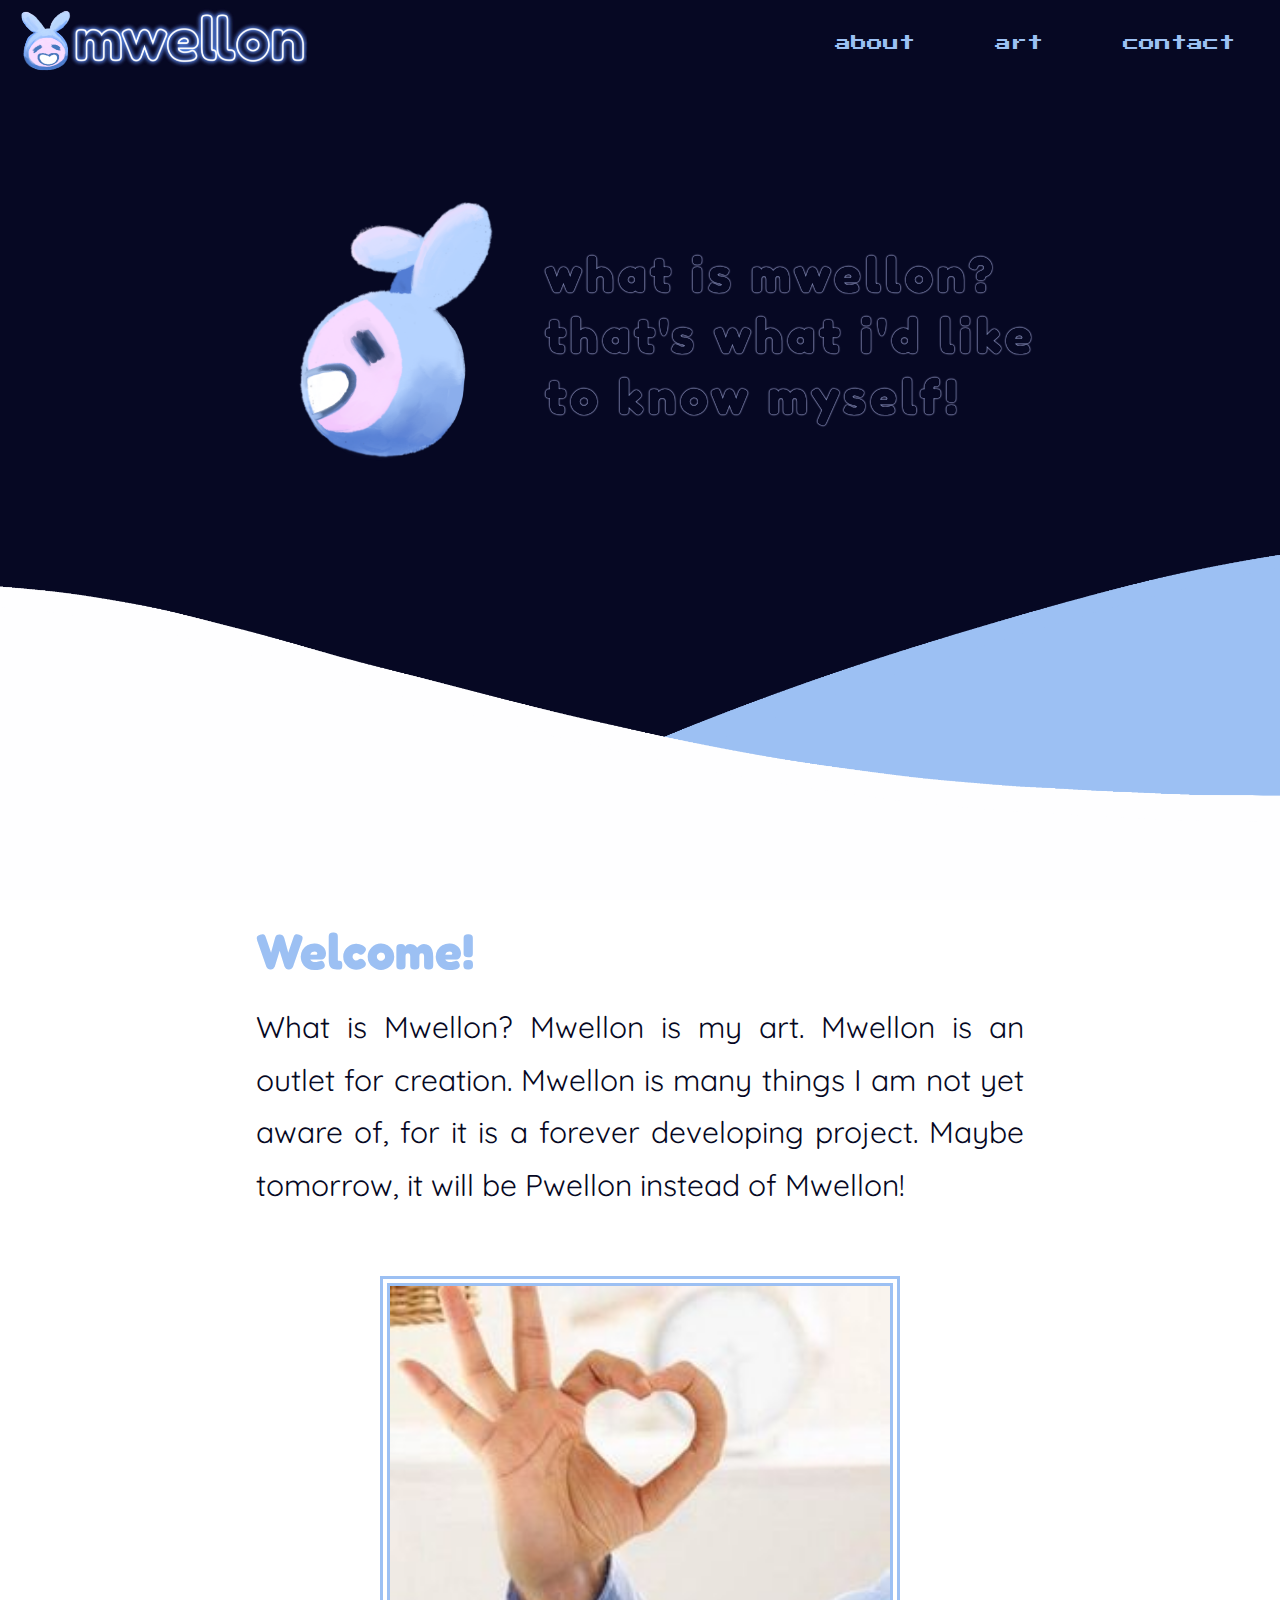
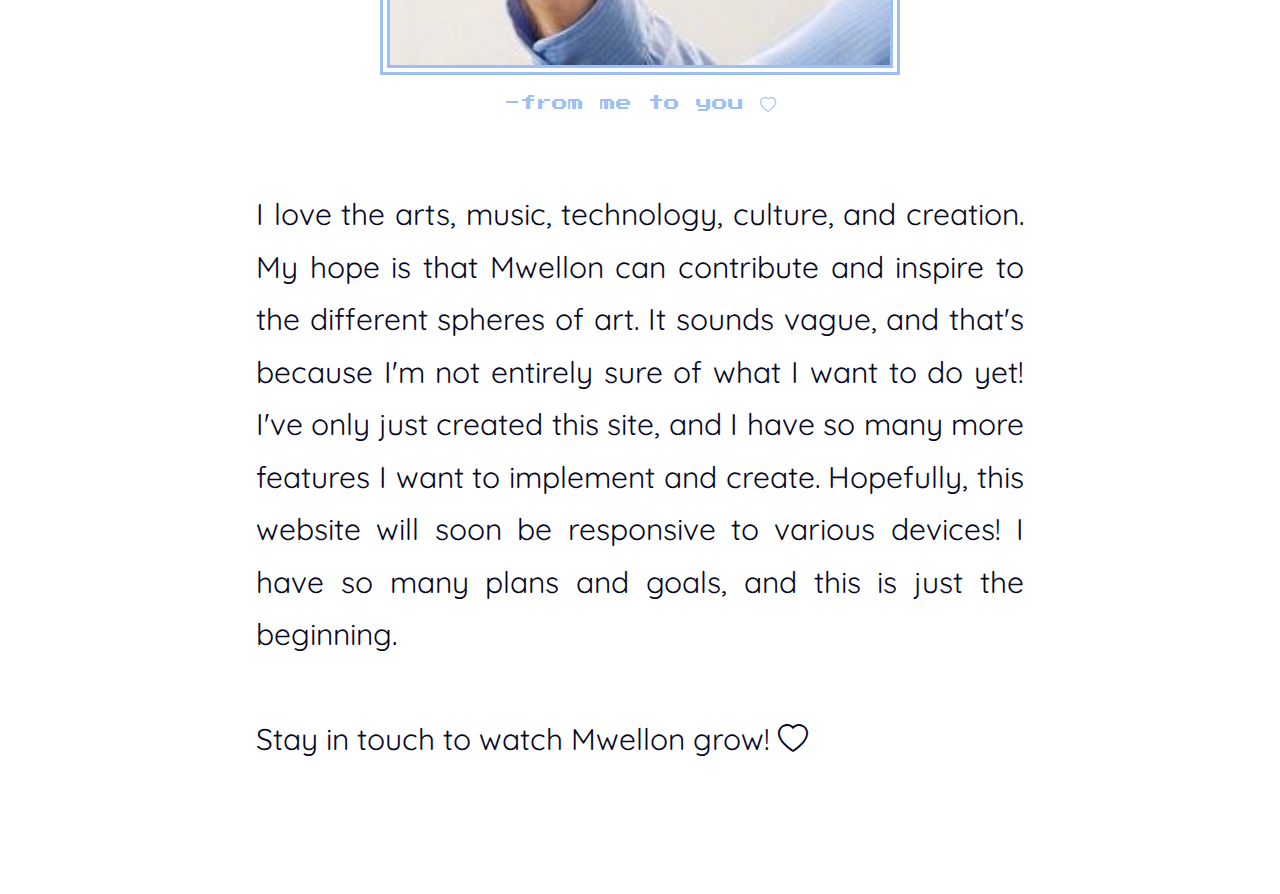
==== index.html @ 2268fbc1 "initial commit" ====
<!DOCTYPE html>
<html lang="en" dir="ltr">

  <head>
    <meta charset="utf-8">
    <!-- make your webpage responsive according to screen size -->
    <meta name="viewport" content="width=device-width">

    <title>Mwellon</title>

    <!-- icon -->
    <link href="assets/img/logo.png" rel="icon">

    <!-- CSS files -->
    <link href="assets/css/reset.css" rel="stylesheet">
    <link href="assets/css/main.css" rel="stylesheet">
  </head>

  <body>

    <div class="nav-container">
      <header>
          <a href="index.html">
            <img src="assets/img/header.png" id="header-logo" alt="Mwellon logo header">
          </a>
          <nav>
            <ul>
              <li id="about"> <a href="about.html"> about </a> </li>
              <li id="art"> <a href="art.html"> art </a> </li>
              <li id="contact"> <a href="contact.html"> contact </a> </li>
            </ul>
          </nav>
      </header>
    </div>

    <div class="landing">
      <div class="landing-popup">
        <div class="landing-logo-box">
          <img src="assets/img/logo1.png" onmouseover="this.src='assets/img/logo2.png';" onmouseout="this.src='assets/img/logo1.png';"id= "landing-logo" alt="Mwellon logo">
        </div>
        <div class="landing-message">
          <h1>what is mwellon? <br>
              that's what i'd like<br>
              to know myself!
          </h1>
        </div>
      </div>
    </div>

    <div class="content-container">
      <div class="content">
        <h1>Welcome!</h1>
        <p>What is Mwellon? Mwellon is my art. Mwellon is an outlet for creation. 
          Mwellon is many things I am not yet aware of, for it is a forever developing
          project. Maybe tomorrow, it will be Pwellon instead of Mwellon! 
        </p>
        <figure class="classic-pics">
          <img src="assets/img/content/handheart.JPG" alt="hand making a heart shape" class="center" width="500">
          <figcaption> -from me to you <i class="bi bi-heart"></i></figcaption>
        </figure>
        <p>I love the arts, music, technology, culture, and creation. My hope
          is that Mwellon can contribute and inspire to the different spheres of art. 
          It sounds vague, and that's because I'm not entirely sure of what I want to do yet!
          I've only just created this site, and I have so many more features I want to implement
          and create. Hopefully, this website will soon be responsive to various devices!
          I have so many plans and goals, and this is just the beginning. <br> <br>

          Stay in touch to watch Mwellon grow! <i class="bi bi-heart"></i>
        </p>
      </div>
    </div>
    
    <script src="assets/js/main.js"></script>

  </body>

</html>
---- assets/css/main.css ----
@charset "UTF-8";
@import url("https://cdn.jsdelivr.net/npm/bootstrap-icons@1.5.0/font/bootstrap-icons.css");
@import url('https://fonts.googleapis.com/css?family=Press+Start+2P');
@import url('https://fonts.googleapis.com/css?family=Quicksand');
/* CSS Document */

a {
    color: #9CC0F3;
}

body {
    background: white;
    margin: 0;
}

.classic-pics {
    margin-top: 75px;
    margin-bottom: 75px;
    text-align: center;
}

.classic-pics figcaption{
    color:#9CC0F3;
    font-family: "Press Start 2P";
    margin-left: 20%;
    margin-right: 20%;

}

.contact-form {
    animation-name: anim3;
    animation-duration: 2s;
    display: block;
    height: 600px;
    line-height: 2;
    margin-right: 100px;
    /* outline: 4px solid blue; */
    width: 500px;
    padding: 20px;

}

@keyframes anim3 {
    from{
        margin-left: -100%;
    }

    to {
       margin-left: 0%;
    }
}

#contact-landing-logo {
    width: 400px;
}

.landing-logo-box.contact-logo {
    margin-top: auto;
    margin-bottom: auto; 
}

.content-container {
    background-color: white;
    height: 150%;
    
}

.content {
    /*background-color: aqua;*/
    margin: 0% 20% 10% 20%;
}



.center {
    display: block;
    margin-left: auto;
    margin-right: auto;
    margin-bottom: 30px;
    outline: 10px double #9CC0F3;
}


.content p {
    text-align: justify;  
    color: #060823;
    font-family: 'Quicksand';
    font-size: 30px;
    line-height: 1.75;
}

.content h1 {
    color: #9CC0F3;
    font-size: 50px;
    padding: 20px 0px 20px 0px;
}

h1 {
    color: #9CC0F3;
}

header {
    display: flex;
    justify-content: space-between;
    margin: 0px;
}

#header-logo {
    animation-duration: 1.0s;
    animation-name: anim1;
    margin: 0px 10px 0px 10px;
    width: 300px;
}

@keyframes anim1 {
    from {
      margin-top: -100%;
      opacity: 0%
    }

    75% {
        opacity: 0%
    }
  
    to {
      margin-top: 0%;
      opacity: 100%;
    }
}


.input-block {
    display: block;
    padding: 10px;
}

.input-block input{
    background-color: #060823;
    color: white;
    font-family: 'Courier New', Courier, monospace;
    height: 25px;
    margin: 0px 20px 0px 20px;
    width: 75%;
    border: 2px solid #9CC0F3;
 }

.input-block textarea {
    background-color: #060823;
    color: white;
    font-family: 'Courier New', Courier, monospace;
    width: 75%;
    border: 2px solid #9CC0F3;
    margin: 0px 20px 0px 20px;
    max-height: 200px;
    max-width: 100%;
}

.input-block label {
    font-family: 'Press Start 2P';
    font-size: 15px;
    color: #9CC0F3;
    margin: 0px 20px 0px 20px;
}

.landing {
    background-color: #060823;
    background-image: url(../img/snow.png);
    background-size: 100% 40%;
    background-repeat: no-repeat;
    background-position: right bottom;
    height: 800px;
    padding-top: 100px;
}

.landing-contact {
    background-color: #060823;
    background-size: 100% 40%;
    background-repeat: no-repeat;
    background-position: right bottom;
    height: 800px;
    padding-top: 100px;
}

#landing-logo {
    width: 200px;
}

.landing-logo-box {
    margin: 50px;
    /* outline: 2px solid red;*/
}

.landing-message {
    margin-bottom: auto;
    margin-top: auto;
    /* outline: 2px solid white; */
    
}

.landing-message h1 {
    /* color: #EDC5F6; */
    animation-name: anim2;
    animation-duration: 1.0s;
    color: #060823;
    font-size: 50px;
    letter-spacing: 4px;
    text-shadow: 0px 0px 1.5px #9CC0F3,
                 0px 0px 1.5px #EDC5F6;
    transition: all 500ms;
}



@keyframes anim2 {
    from{
        opacity: 0%;
        font-size: 0px;
    }

    to {
        opacity: 100%;
        font-size: 50px;
    }
}

.landing-message h1:hover {
    font-size: 55px;
}


.landing-popup {
    display: flex;
    justify-content: center;
    margin: 50px;
    /* outline: 2px solid white; */
    
}

.nav-container {
    background: #060823;
    position: fixed;
    width: 100%;
}

nav {
    float: right;
}

nav ul {
    display: flex;
    float: right;
    margin: 35px 5px 35px 5px;
}

nav ul li{
    color:#9CC0F3;
    list-style-type: none;
    margin: 0px 40px 0px 40px;
    font-family: 'Press Start 2P';
}

#about {
    animation-duration: 1.0s;
    animation-name: anim1;
}

#art {
    animation-duration: 1.25s;
    animation-name: anim1;
}

#contact {
    animation-duration: 1.5s;
    animation-name: anim1;
}

nav ul li a {
    color: #9CC0F3;
}

nav ul li a:hover {
    color: #EDC5F6;
}

p {
    color: white;
}

.submit-button {
    width: 75px;
    height: 75px;
    margin: 0px 0px 0px 30px;
    background: transparent;
    border: none;
}


/* RESPONSIVE MEDIA */
@media screen and (max-width: 635px) {
    /*
    header {
        height: 200px;
    }
    header .desktop {
        display: none;
    }
    header .mobile {
        display: inline-block;
    }
    */
    section {
        background: #D9FEAD;
    }
}
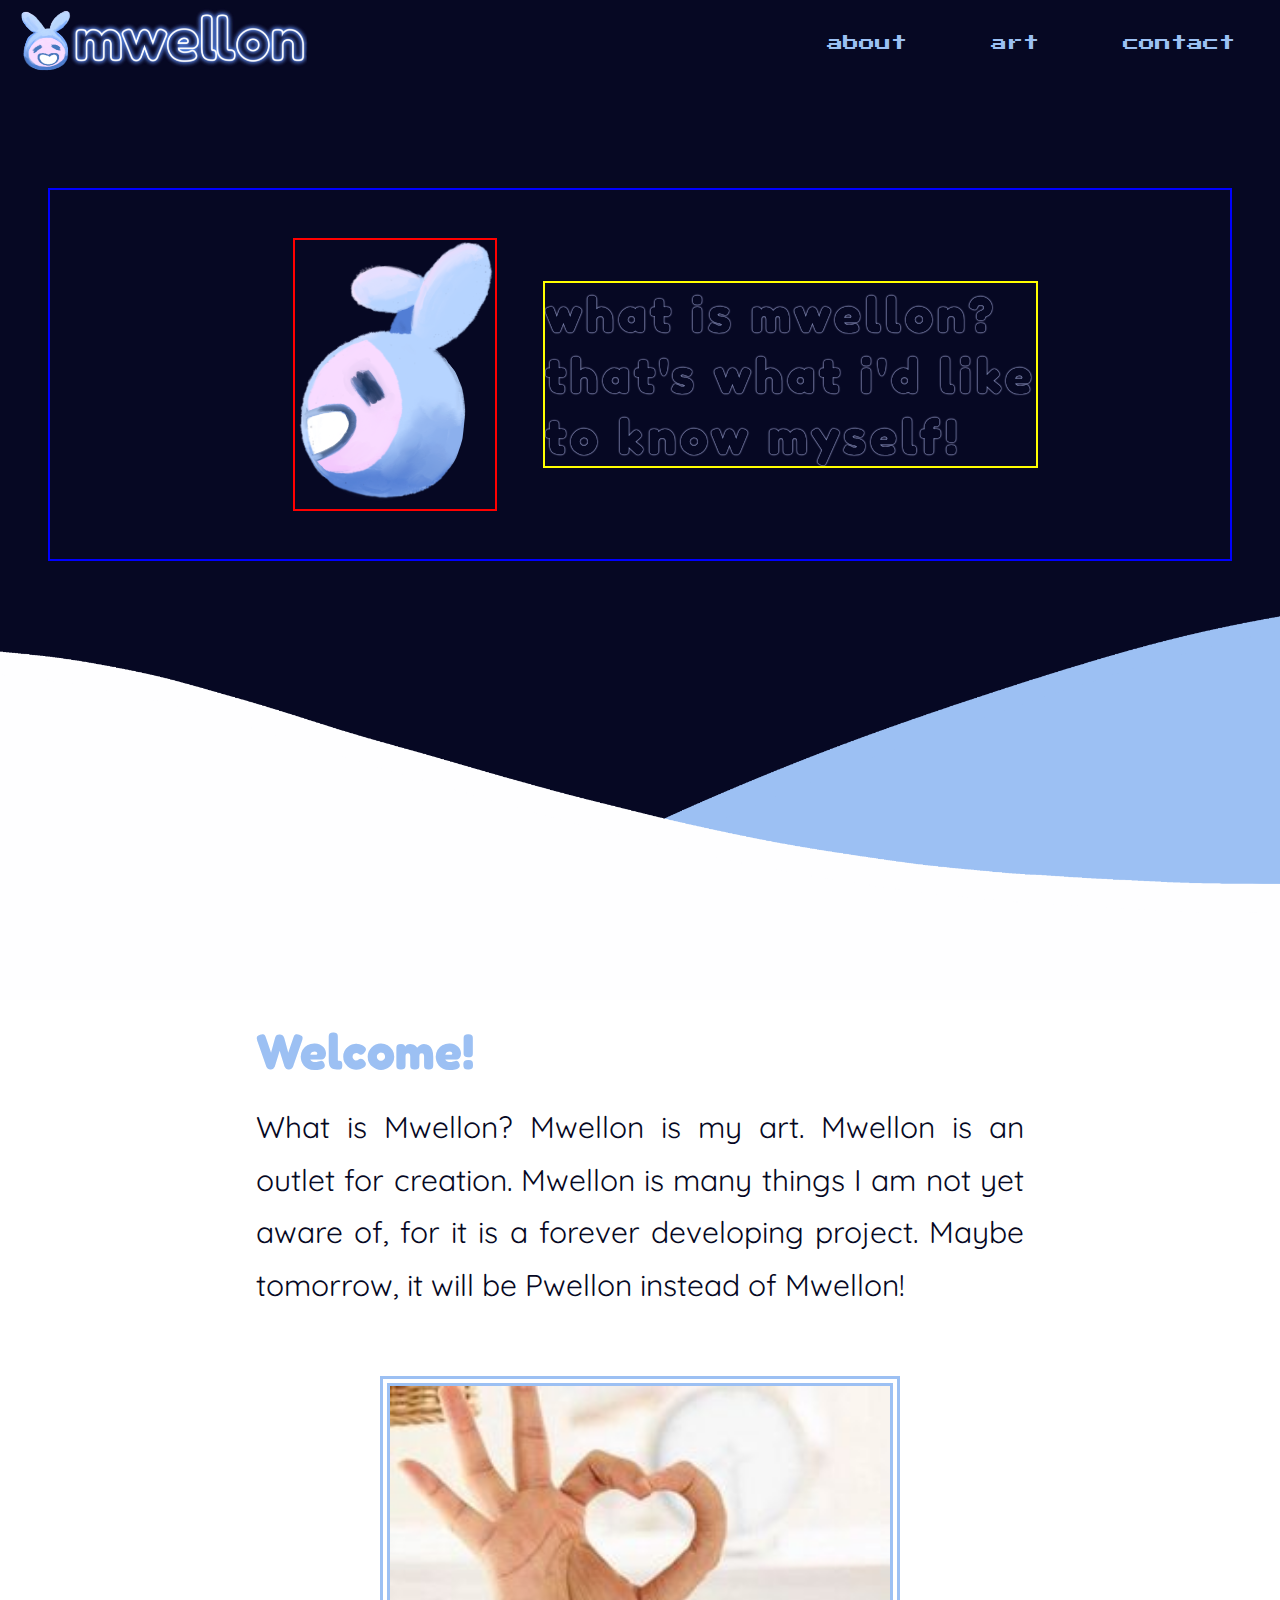
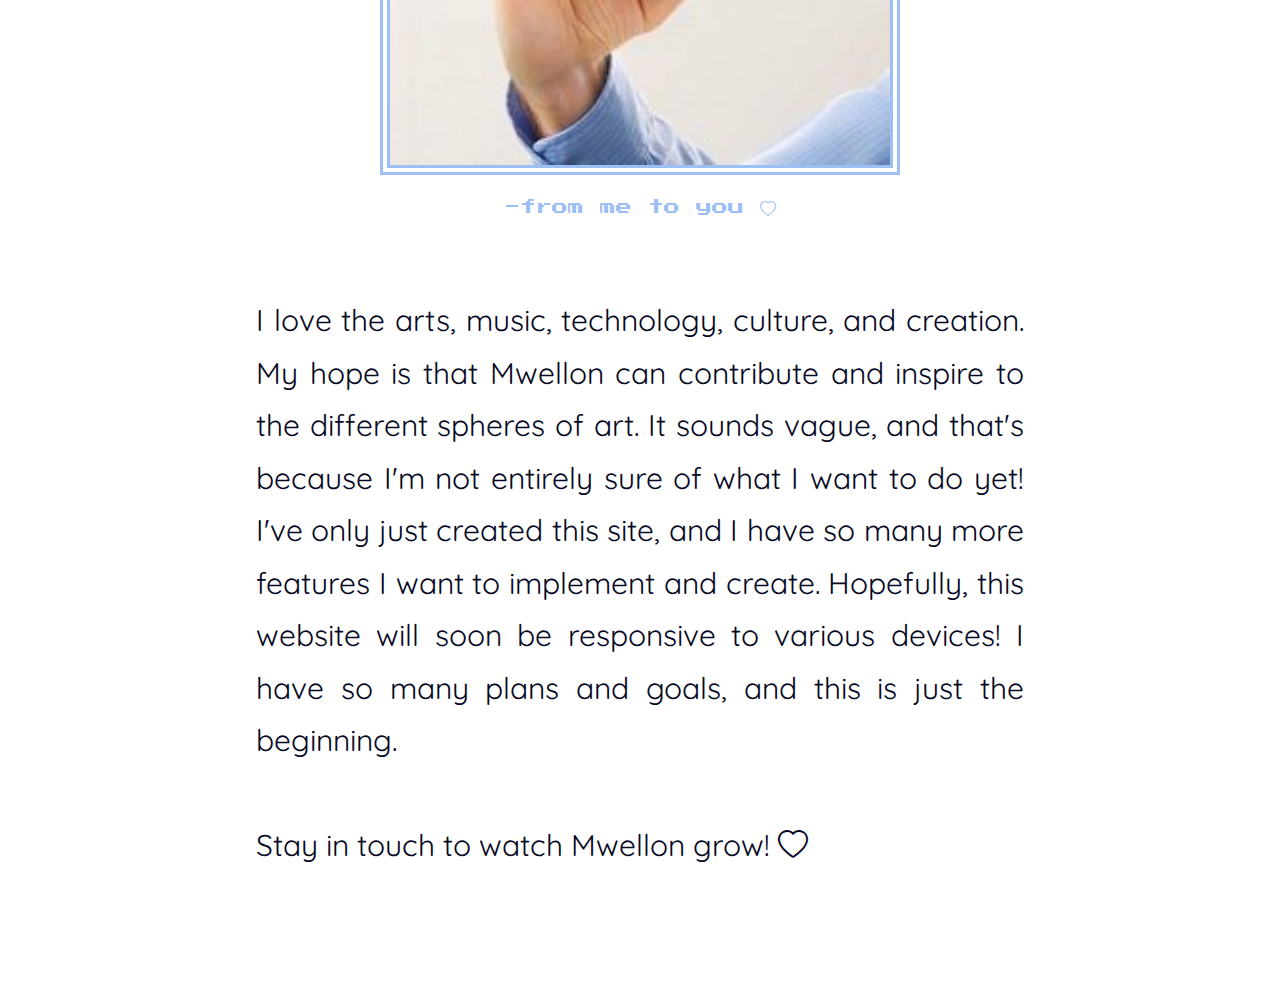
==== commit 049db39f: "responsive changes" ====
--- a/index.html
+++ b/index.html
@@ -22,8 +22,12 @@
       <header>
           <a href="index.html">
             <img src="assets/img/header.png" id="header-logo" alt="Mwellon logo header">
-          </a>
+          </a> 
           <nav>
+            <input type="checkbox" id="check">
+            <label for="check" class="checkbtn">
+              <i class="bi bi-list"></i>
+            </label>
             <ul>
               <li id="about"> <a href="about.html"> about </a> </li>
               <li id="art"> <a href="art.html"> art </a> </li>
@@ -55,7 +59,7 @@
           project. Maybe tomorrow, it will be Pwellon instead of Mwellon! 
         </p>
         <figure class="classic-pics">
-          <img src="assets/img/content/handheart.JPG" alt="hand making a heart shape" class="center" width="500">
+          <img src="assets/img/content/handheart.JPG" alt="hand making a heart shape" class="center">
           <figcaption> -from me to you <i class="bi bi-heart"></i></figcaption>
         </figure>
         <p>I love the arts, music, technology, culture, and creation. My hope
--- a/assets/css/main.css
+++ b/assets/css/main.css
@@ -13,6 +13,20 @@
     margin: 0;
 }
 
+.checkbtn {
+    color: #9CC0F3;
+    float: right;
+    font-size: 40px;
+    line-height: 90px;
+    margin-right: 40px;
+    cursor: pointer;
+    display: none;
+}
+
+#check {
+    display: none;
+}
+
 .classic-pics {
     margin-top: 75px;
     margin-bottom: 75px;
@@ -24,19 +38,25 @@
     font-family: "Press Start 2P";
     margin-left: 20%;
     margin-right: 20%;
-
+    line-height: 1.5;
+
+}
+
+.classic-pics img {
+    width: 500px;
 }
 
 .contact-form {
     animation-name: anim3;
     animation-duration: 2s;
     display: block;
-    height: 600px;
-    line-height: 2;
+    height: 800px;
+    line-height: 3;
     margin-right: 100px;
     /* outline: 4px solid blue; */
-    width: 500px;
+    width: 600px;
     padding: 20px;
+    outline: 2px solid yellow;
 
 }
 
@@ -51,7 +71,7 @@
 }
 
 #contact-landing-logo {
-    width: 400px;
+    width: 600px;
 }
 
 .landing-logo-box.contact-logo {
@@ -101,6 +121,7 @@
 
 header {
     display: flex;
+    height: 80px;
     justify-content: space-between;
     margin: 0px;
 }
@@ -142,6 +163,7 @@
     margin: 0px 20px 0px 20px;
     width: 75%;
     border: 2px solid #9CC0F3;
+    font-size: 20px;
  }
 
 .input-block textarea {
@@ -153,11 +175,12 @@
     margin: 0px 20px 0px 20px;
     max-height: 200px;
     max-width: 100%;
+    font-size: 20px;
 }
 
 .input-block label {
     font-family: 'Press Start 2P';
-    font-size: 15px;
+    font-size: 20px;
     color: #9CC0F3;
     margin: 0px 20px 0px 20px;
 }
@@ -168,7 +191,7 @@
     background-size: 100% 40%;
     background-repeat: no-repeat;
     background-position: right bottom;
-    height: 800px;
+    height: 100vh;
     padding-top: 100px;
 }
 
@@ -177,7 +200,7 @@
     background-size: 100% 40%;
     background-repeat: no-repeat;
     background-position: right bottom;
-    height: 800px;
+    height: 100%;
     padding-top: 100px;
 }
 
@@ -187,13 +210,13 @@
 
 .landing-logo-box {
     margin: 50px;
-    /* outline: 2px solid red;*/
+    outline: 2px solid red;
 }
 
 .landing-message {
     margin-bottom: auto;
     margin-top: auto;
-    /* outline: 2px solid white; */
+    outline: 2px solid yellow;
     
 }
 
@@ -232,9 +255,11 @@
     display: flex;
     justify-content: center;
     margin: 50px;
-    /* outline: 2px solid white; */
-    
-}
+    outline: 2px solid blue;
+    margin-top: 20vh;
+}
+
+
 
 .nav-container {
     background: #060823;
@@ -242,23 +267,22 @@
     width: 100%;
 }
 
-nav {
-    float: right;
-}
+
 
 nav ul {
-    display: flex;
     float: right;
     margin: 35px 5px 35px 5px;
 }
 
 nav ul li{
+    display: inline-block;
     color:#9CC0F3;
     list-style-type: none;
     margin: 0px 40px 0px 40px;
     font-family: 'Press Start 2P';
 }
 
+
 #about {
     animation-duration: 1.0s;
     animation-name: anim1;
@@ -280,6 +304,10 @@
 
 nav ul li a:hover {
     color: #EDC5F6;
+}
+
+.navy {
+    background: #060823;
 }
 
 p {
@@ -294,23 +322,324 @@
     border: none;
 }
 
-
 /* RESPONSIVE MEDIA */
-@media screen and (max-width: 635px) {
-    /*
-    header {
-        height: 200px;
-    }
-    header .desktop {
-        display: none;
-    }
-    header .mobile {
+@media screen and (max-width: 1500px) {
+    .landing-popup {
+        margin-top: 10vh;
+    }
+    
+    .contact-form {
+        line-height: 2;
+        height: 600px;
+        width: 500px;
+    }
+
+    #contact-landing-logo {
+        width: 400px;
+    }
+
+    .input-block input{
+        font-size: 20px;
+     }
+    
+    .input-block textarea {
+        font-size: 20px;
+    }
+    
+    .input-block label {
+        font-size: 15px;
+    }
+
+    .landing-popup.contact-popup {
+        margin-top: 10vh;
+    }
+}
+
+
+@media screen and (max-width: 1175px) {
+
+    #contact-landing-logo {
+        width: 300px;
+    }
+
+    .landing-logo-box.contact-logo {
+        width: 300px;
+    }
+    .contact-form {
+        margin-right: 0;
+    }
+    
+    .input-block input{
+        width: 90%;
+     }
+    
+    .input-block textarea {
+        width: 90%;
+    }
+
+    .input-block label {
+        margin: 0px 20px 0px 20px;
+        /* outline: 2px solid rgb(195, 124, 197); */
+    }
+    
+}
+
+@media screen and (max-width: 917px) {
+    .landing-popup.contact-popup {
+        display: block;
+    }
+
+    .landing-contact {
+        height: 100%;
+    }
+
+    .contact-form, .landing-logo-box.contact-logo{
+        margin-left: auto;
+        margin-right: auto;
+        animation: anim7 2s;
+    }
+
+    @keyframes anim7 {
+        from{
+            opacity: 0%;
+        }
+    
+        to {
+           opacity: 100%;
+        }
+    }
+    
+    .landing {
+        height: 100vh;
+    }
+    
+    #landing-logo {
+        width: 150px;
+    }
+
+    .landing-message h1 {
+        animation-name: anim4;
+        font-size: 30px;
+    }
+
+    @keyframes anim4 {
+        from{
+            opacity: 0%;
+            font-size: 0px;
+        }
+    
+        to {
+            opacity: 100%;
+            font-size: 30px;
+        }
+    }
+
+    .landing-message h1:hover {
+        font-size: 30px;
+    }
+    
+    .content p {
+        font-size: 25px;
+        line-height: 1.75;
+    }
+}
+
+@media screen and (max-width: 830px) {
+    .checkbtn {
+        animation-duration: 1.0s;
+        animation-name: anim1;
+        display: block;
+    }
+    
+    .landing {
+        height: 100vh;
+    }
+
+    #landing-logo {
+        width: 150px;
+    }
+
+    nav ul {
+        position: fixed;
+        width: 100%;
+        height: 100vh;
+        background:#9CC0F3;
+        top: 45px;
+        left: -110%;
+        text-align: center;
+        transition: all .5s;
+    }
+
+    nav ul li {
+        display: block;
+        margin: 50px 0px;
+        line-height: 10vh;
+    }
+
+    nav ul li a{
+        font-size: 20;
+        color: white;
+    }
+
+    #about {
+        animation-name: none;
+    }
+    
+    #art {
+        animation-name: none;
+    }
+    
+    #contact {
+        animation-name: none;
+    }
+
+    #check:checked ~ ul{
+        top: 45px;
+        left: -5px;
+    }
+
+    .classic-pics img {
+        width: 300px;
+    }
+
+    .content {
+        margin: 0% 10% 10% 10%; 
+    }
+}
+
+
+@media screen and (max-width: 700px) {
+    .checkbtn {
+        line-height: 2;
+        margin-right: 20px;
+    }
+
+    .content p {
+        font-size: 20px;
+        line-height: 1.75;
+    }
+    
+    .landing {
+        height: 100vh;
+        width: 100vw;
+        display: flex;
+        justify-content: center;
+    }
+    
+    .landing-popup {
+        margin-left: auto;
+        margin-right: auto;
         display: inline-block;
-    }
-    */
-    section {
-        background: #D9FEAD;
-    }
-}
-
-  +        justify-content: center;
+    }
+
+    #landing-logo {
+        display: block;
+        width: 150px;
+        padding: 0px;
+        justify-content: center;
+        margin-left: auto;
+        margin-right: auto;
+    }
+
+    .contact-form {
+        margin: none;
+        width: 400px;
+    }
+    
+    .input-block input{
+        width: 100%;
+        margin-left: 0;
+     }
+    
+    .input-block textarea {
+        width: 100%;
+        margin-left: 0;
+    }
+
+    .input-block label {
+        margin: 0px 20px 0px 20px;
+        margin-left: 0;
+        /* outline: 2px solid rgb(195, 124, 197); */
+    }
+}
+
+@media screen and (max-width: 500px) {
+    #header-logo {
+        width: 200px;
+        margin-top: 15px;
+        margin-left: 20px;;
+    }
+
+    .landing {
+        width: 100vw;
+        display: flex;
+        justify-content: center;
+        height: 100vh;
+        background-size: 100% 30%;
+    }
+
+    .landing-message h1 {
+        animation-name: anim5;
+        font-size: 30px;
+    }
+
+    @keyframes anim5 {
+        from{
+            opacity: 0%;
+            font-size: 0px;
+        }
+    
+        to {
+            opacity: 100%;
+            font-size: 30px;
+        }
+    }
+
+    .landing-message h1:hover {
+        font-size: 30px;
+    }
+
+    .landing-popup {
+       margin: 0;
+    }
+
+    .contact-form {
+        width: 300px;
+    }
+}
+
+
+@media screen and (max-width: 400px) {
+
+    .classic-pics img {
+        width: 200px;
+    }
+    
+    .landing {
+        width: 100vw;
+        height: 100vh;
+        background-size: 100% 30%;
+    }
+
+    #landing-logo {
+        width: 200px;
+    }
+
+    .landing-message h1 {
+        animation-name: anim6;
+        font-size: 30px;
+    }
+
+    @keyframes anim6 {
+        from{
+            opacity: 0%;
+            font-size: 0px;
+        }
+    
+        to {
+            opacity: 100%;
+            font-size: 30px;
+        }
+    }
+}